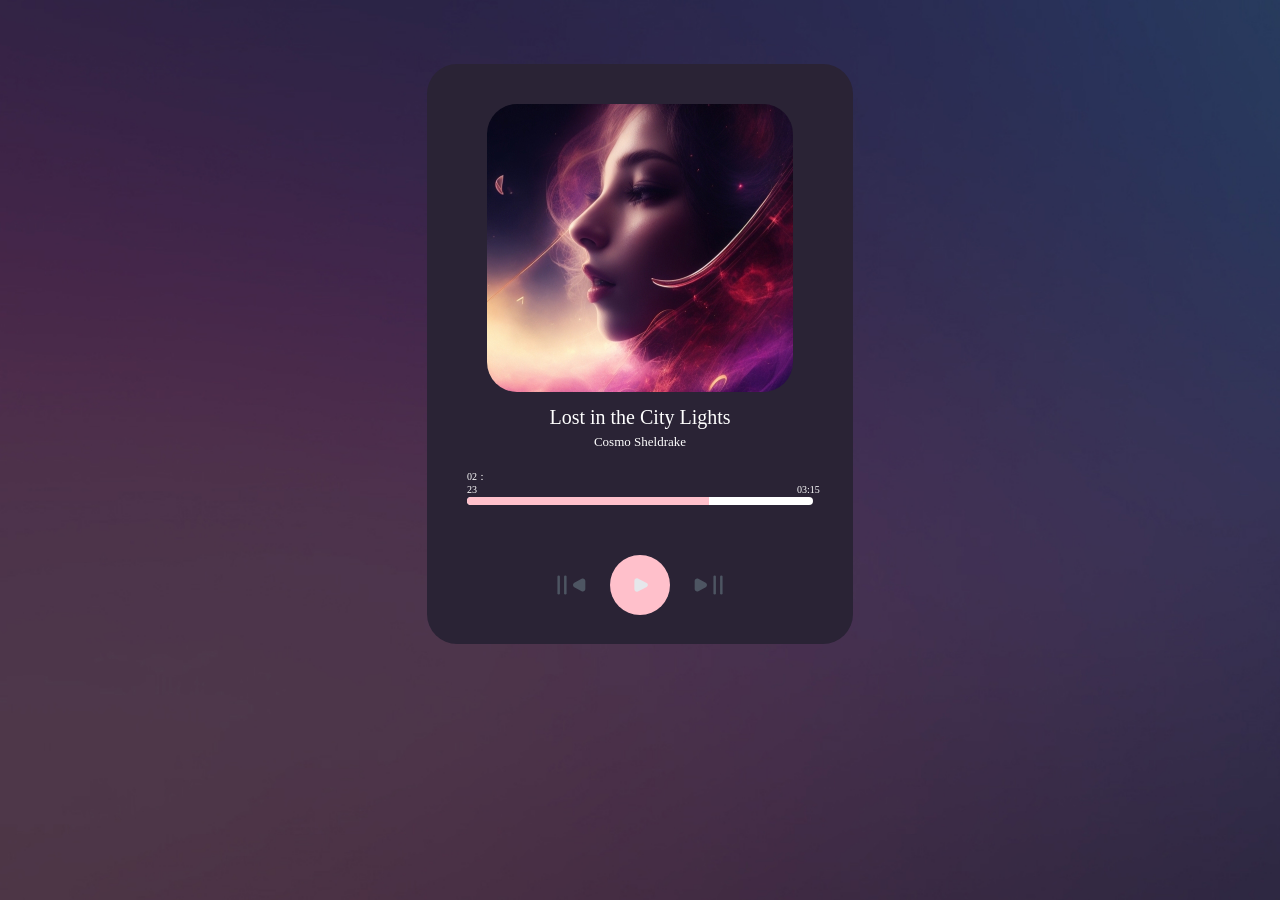
==== music-player-master/music.html @ f6660e9d "music-css" ====
<!DOCTYPE html>
<html lang="en">
<head>
    <meta charset="UTF-8">
    <meta name="viewport" content="width=device-width, initial-scale=1.0">
    <title>music</title>
    <style>
        * {
            margin: 0;
            padding: 0;
        }
        #bg{
            /* vw: view port width */
            width: 100vw; 
            height: 100vh;
            background-image: url(../music-player-master/resources/gradient-bg.jpg);
            padding-top: 5%;
            /* 盒模型 */
            box-sizing: border-box;
            background-repeat: no-repeat;
            background-size: cover;
        }
        #blackBorder{
            background-color: rgb(42, 35, 53);
            margin: 0 auto;
            width: 346px;
            height: 500px;
            border-radius: 30px;
            padding: 40px;
        }
        div{
            text-align: center;
        }
        .musicImage{
            
            border-radius: 30px;
        }
        .lyrics1{
            /* text-align: center; */
            color: white;
            font-size: 20px;
            padding-top: 10px;
        }
        .lyrics2{
            color:white;
            /* text-align: center; */
            font-size: 13px;   
            padding-top: 5px;
        }
        .middleButton{
            background-color:pink;
            width: 60px;height: 60px;
            border-radius: 50%;
            margin-left: calc(50% - 30px);
            text-align: center;
            margin-top: 50px;
        }
        .leftButton{
            margin-top: -50px;
            margin-left: 85px;
            height: 40px; 
            float: left;
        }
        .rightButton{
            margin-top: -50px;
            margin-right: 85px;
            height: 40px;
            float: right;
        }
    </style>
</head>
<body>
    <!-- 背景 -->
    <div id="bg">
        <!-- 内框 -->
        <div id="blackBorder">
            <!-- 曲图 -->
            <img class="musicImage" src="./resources/cover-1.jpg">
            <!-- 歌词 -->
            <p class="lyrics1">Lost in the City Lights</p>
            <p class="lyrics2">Cosmo Sheldrake</p>
            <!-- 进度条 -->
            <!-- <progress value="2.23" max="3.15" color="pink">70%</progress> -->
            <div style="margin-top: 20px;">
                <p style="color: white; font-size: 10px; text-align: left;">02：23&nbsp;&nbsp;&nbsp;&nbsp;&nbsp;&nbsp;&nbsp;&nbsp;&nbsp;&nbsp;&nbsp;&nbsp;&nbsp;&nbsp;&nbsp;&nbsp;&nbsp;&nbsp;&nbsp;&nbsp;&nbsp;&nbsp;&nbsp;&nbsp;&nbsp;&nbsp;&nbsp;&nbsp;&nbsp;&nbsp;&nbsp;&nbsp;&nbsp;&nbsp;&nbsp;&nbsp;&nbsp;&nbsp;&nbsp;&nbsp;&nbsp;&nbsp;&nbsp;&nbsp;&nbsp;&nbsp;&nbsp;&nbsp;&nbsp;&nbsp;&nbsp;&nbsp;&nbsp;&nbsp;&nbsp;&nbsp;&nbsp;&nbsp;&nbsp;&nbsp;&nbsp;&nbsp;&nbsp;&nbsp;&nbsp;&nbsp;&nbsp;&nbsp;&nbsp;&nbsp;&nbsp;&nbsp;&nbsp;&nbsp;&nbsp;&nbsp;&nbsp;&nbsp;&nbsp;&nbsp;&nbsp;&nbsp;&nbsp;&nbsp;&nbsp;&nbsp;&nbsp;&nbsp;&nbsp;&nbsp;&nbsp;&nbsp;&nbsp;&nbsp;&nbsp;&nbsp;&nbsp;&nbsp;&nbsp;&nbsp;&nbsp;&nbsp;&nbsp;&nbsp;&nbsp;&nbsp;&nbsp;&nbsp;&nbsp;&nbsp;&nbsp;&nbsp;&nbsp;&nbsp;&nbsp;&nbsp;&nbsp;&nbsp;&nbsp;&nbsp;&nbsp;&nbsp;&nbsp;&nbsp;&nbsp;&nbsp;&nbsp;&nbsp;03:15</p>
                <div style="width: 100%;height: 8px; border-radius: 5px; background-color: white; margin-top: 2px;">   
                    <div style="width: 70%;height: 8px; background-color: pink; border-top-left-radius: 5px; border-bottom-left-radius: 5px;"></div>
                </div>
            </div>
            <!-- 按键 -->
             <div>
                <div class="middleButton">  
                    <img style="width: 60%;height: 100%;" src="./resources/Play_fill.svg">   
                </div>
                <img class="leftButton" src="./resources/Stop_and_play_fill-1.svg">
                <img class="rightButton" src="./resources/Stop_and_play_fill.svg">
             </div>
        </div>
    </div>
</body>
</html>
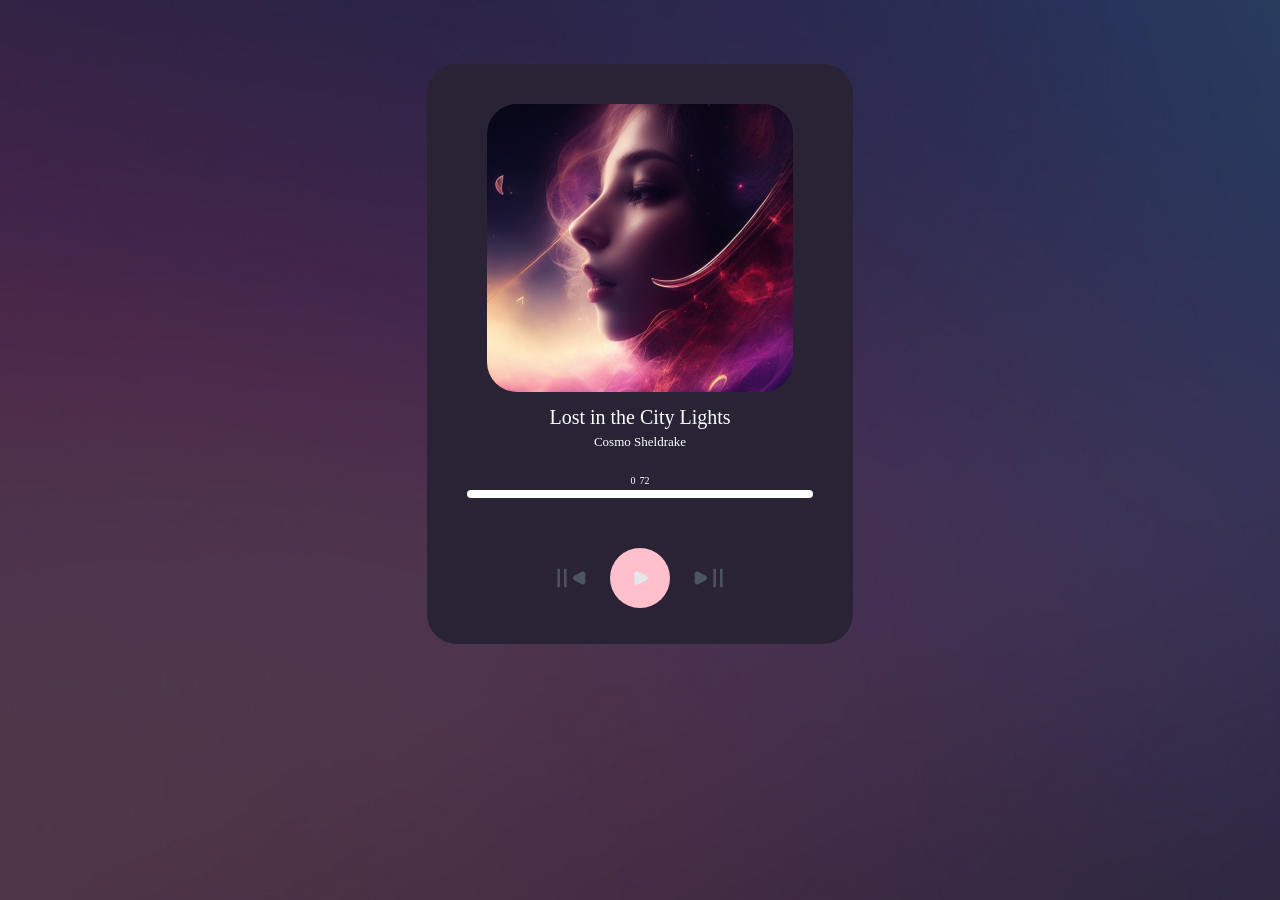
==== commit a0a91d6b: "11/20/finish1.0" ====
--- a/music-player-master/music.html
+++ b/music-player-master/music.html
@@ -55,17 +55,29 @@
             text-align: center;
             margin-top: 50px;
         }
-        .leftButton{
+        #leftButton{
             margin-top: -50px;
             margin-left: 85px;
             height: 40px; 
             float: left;
         }
-        .rightButton{
+        #rightButton{
             margin-top: -50px;
             margin-right: 85px;
             height: 40px;
             float: right;
+        }
+        #timeLeft{
+            display: inline; 
+            color: white; 
+            font-size: 10px; 
+            text-align: left;
+        }
+        #timeRight{
+            display: inline; 
+            color: white; 
+            font-size: 10px; 
+            text-align: right;
         }
     </style>
 </head>
@@ -82,20 +94,78 @@
             <!-- 进度条 -->
             <!-- <progress value="2.23" max="3.15" color="pink">70%</progress> -->
             <div style="margin-top: 20px;">
-                <p style="color: white; font-size: 10px; text-align: left;">02：23&nbsp;&nbsp;&nbsp;&nbsp;&nbsp;&nbsp;&nbsp;&nbsp;&nbsp;&nbsp;&nbsp;&nbsp;&nbsp;&nbsp;&nbsp;&nbsp;&nbsp;&nbsp;&nbsp;&nbsp;&nbsp;&nbsp;&nbsp;&nbsp;&nbsp;&nbsp;&nbsp;&nbsp;&nbsp;&nbsp;&nbsp;&nbsp;&nbsp;&nbsp;&nbsp;&nbsp;&nbsp;&nbsp;&nbsp;&nbsp;&nbsp;&nbsp;&nbsp;&nbsp;&nbsp;&nbsp;&nbsp;&nbsp;&nbsp;&nbsp;&nbsp;&nbsp;&nbsp;&nbsp;&nbsp;&nbsp;&nbsp;&nbsp;&nbsp;&nbsp;&nbsp;&nbsp;&nbsp;&nbsp;&nbsp;&nbsp;&nbsp;&nbsp;&nbsp;&nbsp;&nbsp;&nbsp;&nbsp;&nbsp;&nbsp;&nbsp;&nbsp;&nbsp;&nbsp;&nbsp;&nbsp;&nbsp;&nbsp;&nbsp;&nbsp;&nbsp;&nbsp;&nbsp;&nbsp;&nbsp;&nbsp;&nbsp;&nbsp;&nbsp;&nbsp;&nbsp;&nbsp;&nbsp;&nbsp;&nbsp;&nbsp;&nbsp;&nbsp;&nbsp;&nbsp;&nbsp;&nbsp;&nbsp;&nbsp;&nbsp;&nbsp;&nbsp;&nbsp;&nbsp;&nbsp;&nbsp;&nbsp;&nbsp;&nbsp;&nbsp;&nbsp;&nbsp;&nbsp;&nbsp;&nbsp;&nbsp;&nbsp;&nbsp;03:15</p>
+                <p id="timeLeft"></p>
+                <p id="timeRight"></p>
                 <div style="width: 100%;height: 8px; border-radius: 5px; background-color: white; margin-top: 2px;">   
-                    <div style="width: 70%;height: 8px; background-color: pink; border-top-left-radius: 5px; border-bottom-left-radius: 5px;"></div>
+                    <div id="musicTimeProgress" style="width: 0; height: 8px; background-color: pink; border-top-left-radius: 5px; border-bottom-left-radius: 5px;"></div>
                 </div>
             </div>
             <!-- 按键 -->
              <div>
-                <div class="middleButton">  
-                    <img style="width: 60%;height: 100%;" src="./resources/Play_fill.svg">   
+                <div class="middleButton">   
+                    <img id="playButton" style="width: 60%;height: 100%;" src="./resources/Play_fill.svg" onclick="playOrPause()">   
                 </div>
-                <img class="leftButton" src="./resources/Stop_and_play_fill-1.svg">
-                <img class="rightButton" src="./resources/Stop_and_play_fill.svg">
+                <img id="leftButton" src="./resources/Stop_and_play_fill-1.svg" onclick="playPrev()">
+                <img id="rightButton" src="./resources/Stop_and_play_fill.svg" onclick="playNext()">
              </div>
+             <audio id="audio1" src="./resources/lost-in-city-lights-145038.mp3"></audio>
         </div>
     </div>
 </body>
-</html>+</html>
+<script>
+    const audio1 = document.getElementById('audio1')
+    const playButton = document.getElementById('playButton')
+    const musicTimeProgress = document.getElementById('musicTimeProgress')
+    const timeLeft = document.getElementById('timeLeft')
+    const timeRight = document.getElementById('timeRight')
+    let ifPlayFlag = 0 //是否播放标志位 0表示暂停，1表示播放
+    let currentIndex = 0 //歌曲数组下标的标志位
+    //歌曲数组
+    const musicArray=[
+        {name:'./resources/lost-in-city-lights-145038.mp3',time:72},
+        {name:'./resources/forest-lullaby-110624.mp3',time:138},
+        {name:'./resources/惊叹俱乐部.mp3',time:107}
+    ]
+    timeLeft.innerHTML = 0
+    timeRight.innerHTML = musicArray[0].time
+    //播放or暂停
+    function playOrPause(){
+        if(ifPlayFlag == 0) {
+            audio1.play()
+            playButton.src = './resources/pause.svg'
+            let time = 0
+            const intervalId = setInterval(()=>{
+                if(audio1.currentTime <= audio1.duration){
+                    timeLeft.innerHTML = audio1.currentTime - audio1.currentTime%1
+                    timeRight.innerHTML = audio1.duration - audio1.duration%1
+                    musicTimeProgress.style.width = `${((audio1.currentTime + 0.0) / audio1.duration)*100}%`
+                }
+            },1000)
+        }
+        if(ifPlayFlag == 1){ 
+            audio1.pause()
+            playButton.src = './resources/Play_fill.svg'
+            
+        }
+        ifPlayFlag = !ifPlayFlag
+    }
+    //上一首
+    function playPrev(){
+        if(currentIndex == 0) currentIndex = musicArray.length-1
+        else currentIndex--
+        audio1.src = musicArray[currentIndex].name
+        audio1.play()
+        if(ifPlayFlag == 0) playButton.src = './resources/pause.svg'
+        if(ifPlayFlag == 1) playButton.src = './resources/Play_fill.svg'
+    }
+    //下一首
+    function playNext(){
+        if(currentIndex == musicArray.length-1) currentIndex = 0
+        else currentIndex++
+        audio1.src = musicArray[currentIndex].name
+        audio1.play()
+        if(ifPlayFlag == 0) playButton.src = './resources/pause.svg'
+        if(ifPlayFlag == 1) playButton.src = './resources/Play_fill.svg'
+    }
+</script>
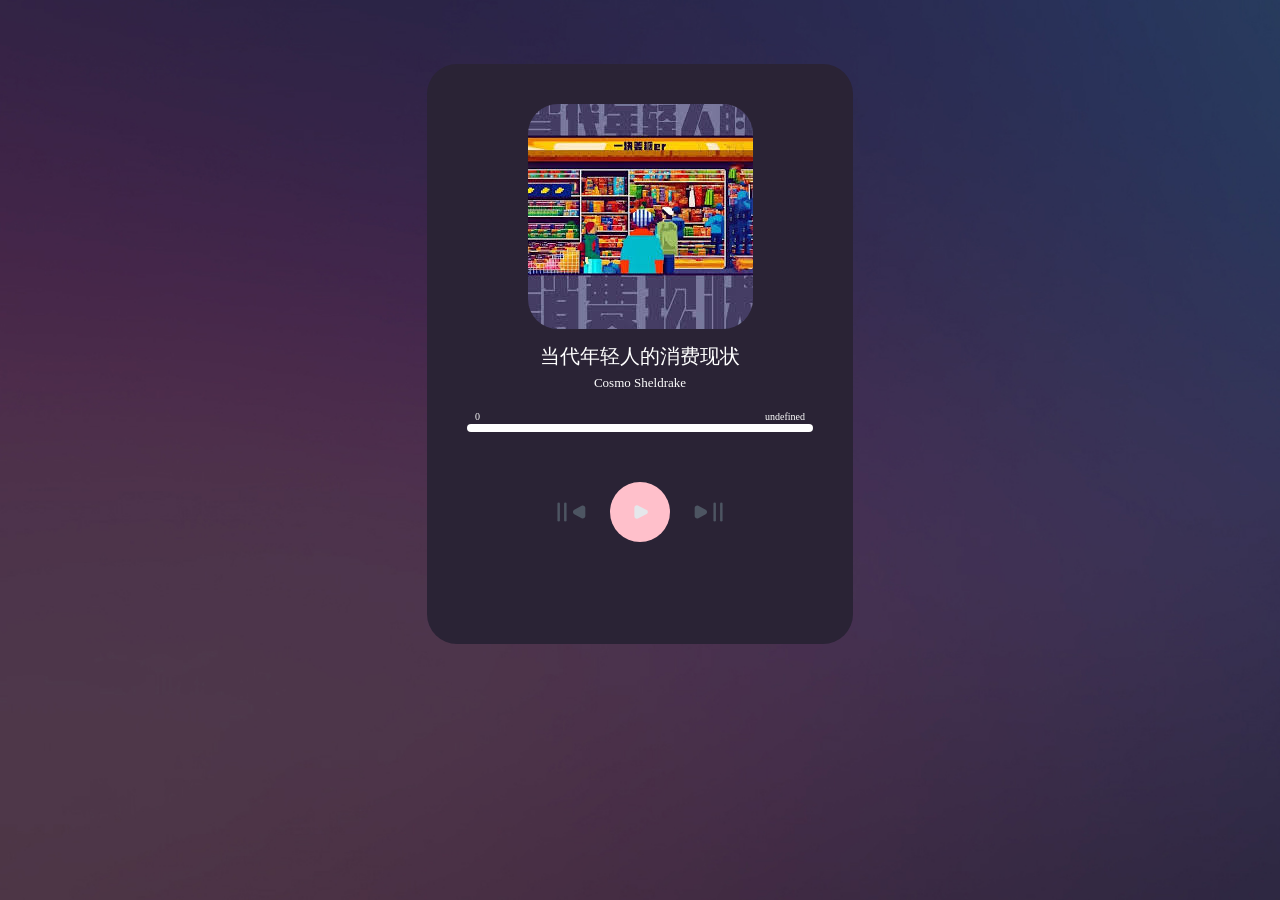
==== commit 84ad7c4b: "11/21" ====
--- a/music-player-master/music.html
+++ b/music-player-master/music.html
@@ -4,82 +4,7 @@
     <meta charset="UTF-8">
     <meta name="viewport" content="width=device-width, initial-scale=1.0">
     <title>music</title>
-    <style>
-        * {
-            margin: 0;
-            padding: 0;
-        }
-        #bg{
-            /* vw: view port width */
-            width: 100vw; 
-            height: 100vh;
-            background-image: url(../music-player-master/resources/gradient-bg.jpg);
-            padding-top: 5%;
-            /* 盒模型 */
-            box-sizing: border-box;
-            background-repeat: no-repeat;
-            background-size: cover;
-        }
-        #blackBorder{
-            background-color: rgb(42, 35, 53);
-            margin: 0 auto;
-            width: 346px;
-            height: 500px;
-            border-radius: 30px;
-            padding: 40px;
-        }
-        div{
-            text-align: center;
-        }
-        .musicImage{
-            
-            border-radius: 30px;
-        }
-        .lyrics1{
-            /* text-align: center; */
-            color: white;
-            font-size: 20px;
-            padding-top: 10px;
-        }
-        .lyrics2{
-            color:white;
-            /* text-align: center; */
-            font-size: 13px;   
-            padding-top: 5px;
-        }
-        .middleButton{
-            background-color:pink;
-            width: 60px;height: 60px;
-            border-radius: 50%;
-            margin-left: calc(50% - 30px);
-            text-align: center;
-            margin-top: 50px;
-        }
-        #leftButton{
-            margin-top: -50px;
-            margin-left: 85px;
-            height: 40px; 
-            float: left;
-        }
-        #rightButton{
-            margin-top: -50px;
-            margin-right: 85px;
-            height: 40px;
-            float: right;
-        }
-        #timeLeft{
-            display: inline; 
-            color: white; 
-            font-size: 10px; 
-            text-align: left;
-        }
-        #timeRight{
-            display: inline; 
-            color: white; 
-            font-size: 10px; 
-            text-align: right;
-        }
-    </style>
+    <link rel="stylesheet" href="./index.css">
 </head>
 <body>
     <!-- 背景 -->
@@ -87,15 +12,17 @@
         <!-- 内框 -->
         <div id="blackBorder">
             <!-- 曲图 -->
-            <img class="musicImage" src="./resources/cover-1.jpg">
-            <!-- 歌词 -->
-            <p class="lyrics1">Lost in the City Lights</p>
+            <img id="musicImage" class="musicImage" src="./resources/img/消费现状.jpg">
+            <!-- 歌名 -->
+            <p id="musicName">当代年轻人的消费现状</p>
             <p class="lyrics2">Cosmo Sheldrake</p>
             <!-- 进度条 -->
             <!-- <progress value="2.23" max="3.15" color="pink">70%</progress> -->
             <div style="margin-top: 20px;">
-                <p id="timeLeft"></p>
-                <p id="timeRight"></p>
+                <div class="timeBox">
+                    <p id="timeLeft"></p>
+                    <p id="timeRight"></p>
+                </div>
                 <div style="width: 100%;height: 8px; border-radius: 5px; background-color: white; margin-top: 2px;">   
                     <div id="musicTimeProgress" style="width: 0; height: 8px; background-color: pink; border-top-left-radius: 5px; border-bottom-left-radius: 5px;"></div>
                 </div>
@@ -108,7 +35,7 @@
                 <img id="leftButton" src="./resources/Stop_and_play_fill-1.svg" onclick="playPrev()">
                 <img id="rightButton" src="./resources/Stop_and_play_fill.svg" onclick="playNext()">
              </div>
-             <audio id="audio1" src="./resources/lost-in-city-lights-145038.mp3"></audio>
+             <audio id="audio1" src="./resources/mp3/一块姜糖er - 当代年轻人的消费现状.mp3"></audio>
         </div>
     </div>
 </body>
@@ -119,19 +46,26 @@
     const musicTimeProgress = document.getElementById('musicTimeProgress')
     const timeLeft = document.getElementById('timeLeft')
     const timeRight = document.getElementById('timeRight')
+    const musicImage = document.getElementById('musicImage')
+    const musicName = document.getElementById('musicName')
     let ifPlayFlag = 0 //是否播放标志位 0表示暂停，1表示播放
     let currentIndex = 0 //歌曲数组下标的标志位
     //歌曲数组
     const musicArray=[
-        {name:'./resources/lost-in-city-lights-145038.mp3',time:72},
-        {name:'./resources/forest-lullaby-110624.mp3',time:138},
-        {name:'./resources/惊叹俱乐部.mp3',time:107}
+        {src: './resources/mp3/一块姜糖er - 当代年轻人的消费现状.mp3', name: '当代年轻人的消费现状', cover: './resources/img/消费现状.jpg'},
+        {src: './resources/mp3/张卫健 - 一花两果.mp3', name: '一花两果', cover: './resources/img/一花两果.jpg'},
+        {src: './resources/mp3/张卫健 - 信徒.mp3', name: '信徒', cover: './resources/img/信徒.jpg'},
+        {src: './resources/mp3/张卫健 - 天外有天.mp3', name: '天外有天', cover: './resources/img/法术乌魔多.jpg'},
+        {src: './resources/mp3/张卫健 - 把酒狂歌.mp3', name: '把酒狂歌', cover: './resources/img/法术乌魔多.jpg'},
+        {src: './resources/mp3/张卫健 - 法术乌魔多.mp3', name: '法术乌魔多', cover: './resources/img/法术乌魔多.jpg'},
     ]
     timeLeft.innerHTML = 0
     timeRight.innerHTML = musicArray[0].time
     //播放or暂停
     function playOrPause(){
         if(ifPlayFlag == 0) {
+            musicName.innerHTML = musicArray[currentIndex].name
+            musicImage.src = musicArray[currentIndex].cover
             audio1.play()
             playButton.src = './resources/pause.svg'
             let time = 0
@@ -154,18 +88,20 @@
     function playPrev(){
         if(currentIndex == 0) currentIndex = musicArray.length-1
         else currentIndex--
-        audio1.src = musicArray[currentIndex].name
+        musicName.innerHTML = musicArray[currentIndex].name
+        musicImage.src = musicArray[currentIndex].cover
+        audio1.src = musicArray[currentIndex].src
         audio1.play()
-        if(ifPlayFlag == 0) playButton.src = './resources/pause.svg'
-        if(ifPlayFlag == 1) playButton.src = './resources/Play_fill.svg'
+        playButton.src = './resources/pause.svg'
     }
     //下一首
     function playNext(){
         if(currentIndex == musicArray.length-1) currentIndex = 0
         else currentIndex++
-        audio1.src = musicArray[currentIndex].name
+        musicName.innerHTML = musicArray[currentIndex].name
+        musicImage.src = musicArray[currentIndex].cover
+        audio1.src = musicArray[currentIndex].src
         audio1.play()
-        if(ifPlayFlag == 0) playButton.src = './resources/pause.svg'
-        if(ifPlayFlag == 1) playButton.src = './resources/Play_fill.svg'
+        playButton.src = './resources/pause.svg'
     }
 </script>
--- a/music-player-master/index.css
+++ b/music-player-master/index.css
@@ -0,0 +1,79 @@
+       * {
+            margin: 0;
+            padding: 0;
+        }
+        #bg{
+            /* vw: view port width */
+            width: 100vw; 
+            height: 100vh;
+            background-image: url(../music-player-master/resources/gradient-bg.jpg);
+            padding-top: 5%;
+            /* 盒模型 */
+            box-sizing: border-box;
+            background-repeat: no-repeat;
+            background-size: cover;
+        }
+        #blackBorder{
+            background-color: rgb(42, 35, 53);
+            margin: 0 auto;
+            width: 346px;
+            height: 500px;
+            border-radius: 30px;
+            padding: 40px;
+        }
+        div{
+            text-align: center;
+        }
+        .musicImage{
+            
+            border-radius: 30px;
+        }
+        #musicName{
+            /* text-align: center; */
+            color: white;
+            font-size: 20px;
+            padding-top: 10px;
+        }
+        .lyrics2{
+            color:white;
+            /* text-align: center; */
+            font-size: 13px;   
+            padding-top: 5px;
+        }
+        .middleButton{
+            background-color:pink;
+            width: 60px;height: 60px;
+            border-radius: 50%;
+            margin-left: calc(50% - 30px);
+            text-align: center;
+            margin-top: 50px;
+        }
+        #leftButton{
+            margin-top: -50px;
+            margin-left: 85px;
+            height: 40px; 
+            float: left;
+        }
+        #rightButton{
+            margin-top: -50px;
+            margin-right: 85px;
+            height: 40px;
+            float: right;
+        }
+        #timeLeft{
+            display: inline; 
+            color: white; 
+            font-size: 10px; 
+            text-align: left;
+        }
+        #timeRight{
+            display: inline; 
+            color: white; 
+            font-size: 10px; 
+            text-align: right;
+        }
+        .timeBox{
+            display: flex;
+            justify-content: space-between;
+            padding:0 8px;
+        }
